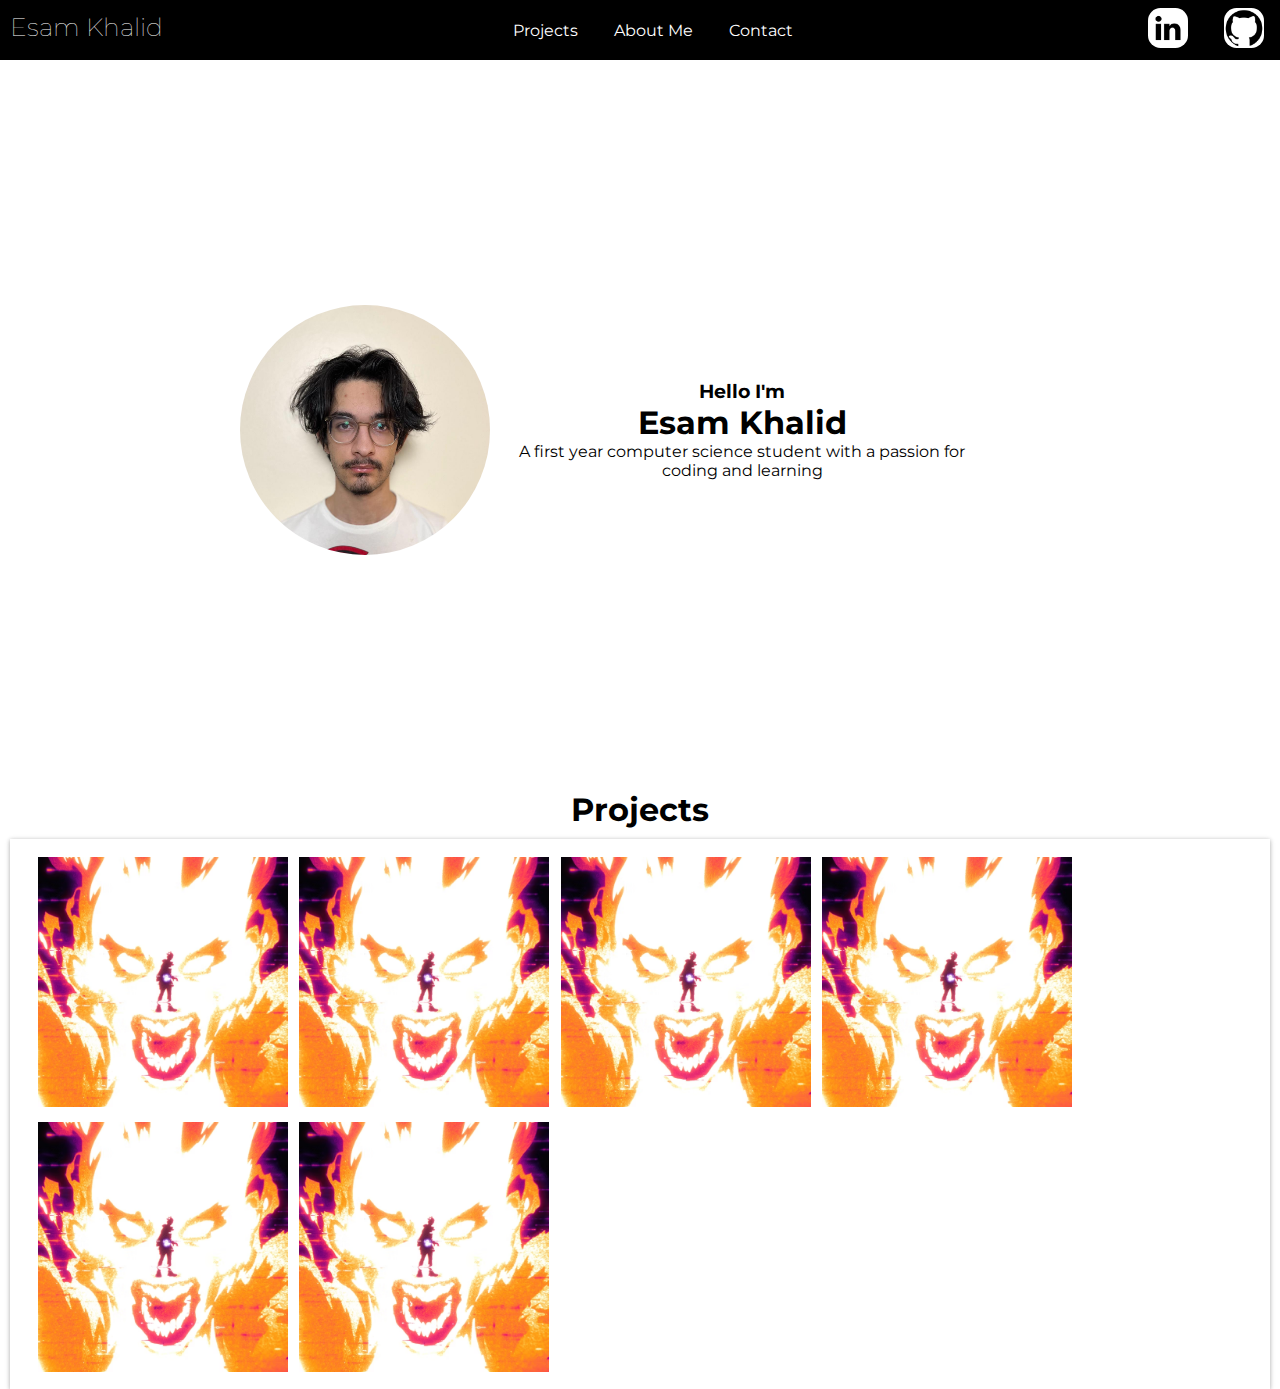
==== index.html @ 16d24e2e "partially formatted portfolio explanation test and setup image grid for portfolio" ====
<!DOCTYPE html>
<html>
    <head>
        <link rel="stylesheet" href = "mainPage.css"/>
        <link rel="stylesheet"   href="https://fonts.googleapis.com/css?family=Montserrat">
    </head>
    <body>
        <div class="main">
            <div class="navbar" id="navbar">
                <h1 id="text-logo"><a href="index.html">Esam Khalid</a></h1>
                <ul class="navBarText">
                    <li><a href="#project-section">Projects</a></li>
                    <li><a href="#">About Me</a></li>
                    <li><a href="#">Contact</a></li>
                </ul>
                <ul>
                    <li><img src="linkedinLogo.png"></li>
                    <li><a href="https://github.com/EsamKhalid" target="_blank"><img src="githubLogo.png"></a></li>
                </ul>
            </div>
            <div id="profile">
                <img src="pfp.jpeg" id="pfp">
                <div id="profile-text">
                    <h3>Hello I'm</h3>
                    <h1>Esam Khalid</h1>
                    <p>A first year computer science student with a passion for coding and learning</p>
                </div>
            </div>
            <div id="projects-title">
                <h1>Projects</h1>
            </div>
            <div class="section" id="project-section">
                <div class="row">
                    <div class="column">
                        <div class="project-static-image">
                            <a href="portfolio1.html"><img src="placeholder.avif"></a>
                                <div class="project-image-overlay-text"> 
                                    <h2>portolio 1</h2>
                                </div>
                        </div> 
                        <div class="project-static-image">
                            <img src="placeholder.avif">
                                <div class="project-image-overlay-text"> 
                                    <h2>test</h2>
                                </div>         
                        </div> 
                        <div class="project-static-image">
                            <img src="placeholder.avif">
                                <div class="project-image-overlay-text"> 
                                    <h2>test</h2>
                                </div>         
                        </div> 	
                        <div class="project-static-image">
                            <img src="placeholder.avif">
                                <div class="project-image-overlay-text"> 
                                    <h2>test</h2>
                                </div>         
                        </div> 	
                        <div class="project-static-image">
                            <img src="placeholder.avif">
                                <div class="project-image-overlay-text"> 
                                    <h2>test</h2>
                                </div>         
                        </div> 	
                        <div class="project-static-image">
                            <img src="placeholder.avif">
                                <div class="project-image-overlay-text"> 
                                    <h2>test</h2>
                                </div>         
                        </div> 			
                    </div>
                </div>
            </div>
        </div>
    </body>
    <script src="app.js"></script>
</html>
---- mainPage.css ----
*{
    margin: 0;
    padding: 0;
    font-family: montserrat;
    scroll-behavior: smooth;
}

.navbar .logo{
    width: 50px;
    cursor: pointer;
}

.main{
    background-position: center;
    background-size: cover;
    height: 100vh;
    position: relative;
}

.navbar{
    width: 100%;
    height: 35px;
    display: flex;
    margin: auto;
    padding: 12.5px 0;
    align-items: center;
    justify-content: space-between;
    background-color: #000;
    color: white;  
}

.navBarText a{
    color: white;
    text-decoration: none;
    text-decoration-color: white;
}

.navBarText a:hover{
    text-decoration: underline;
    text-underline-offset: 0.5rem;
}

ul li{
    list-style: none;
    display: inline-block;
    padding: 10px 16px;
}

.navbar img{
    width: 40px;
    background-color: white;
    border-radius: 12.5px;
}

#text-logo{
    margin: 10px;
    margin-top: -1px;
    align-self: center;
}

#text-logo a{
    font-size: 25px;
    font-weight: 100;
    color: white;
    text-decoration: none;
    text-decoration-color: white;

}

.section{
    display: flex;
    justify-content: center;
    gap: 5rem;
    height: 80vh;
    margin-top: 10px;
    margin-left: 10px;
    margin-right: 10px;
    margin-bottom: 100px;
    border-radius: 50px;
    box-shadow: 0 1px 6px rgba(0, 0, 0, 0.12), 0 1px 4px rgba(0, 0, 0, 0.24);
}

#profile{
    display: flex;
    justify-content: center;
    gap: 5rem;
    height: 80vh;
    margin-top: 10px;
    margin-left: 10px;
    margin-right: 10px;
    border-radius: 50px;
    /* box-shadow: 0 1px 6px rgba(0, 0, 0, 0.12), 0 1px 4px rgba(0, 0, 0, 0.24); */
}

.container-text{
    padding: 10px;
    align-self: center;
    text-align: center;
    box-shadow: 0 1px 6px rgba(0, 0, 0, 0.12), 0 1px 4px rgba(0, 0, 0, 0.24);
    border-radius: 10px;
}

#profile-text{
    padding: 10px;
    align-self: center;
    text-align: center;
}

#pfp{
    align-self: center;
    width: 250px;
    height: 250px;
    border-radius: 50%;
    margin: -5%;
}


#profile-text p{
    width: 50vh;
}

#projects-title{
    display: flex;
    justify-content: center;
}

#project-section{
    padding: 10px 0px 10px 10px;
    height: max-content;
    border-radius: 0;
}

.project-static-image{
    width: 250px;
    height: 250px;
    display: inline-flex;
    position: relative;
    text-align: center;
    color: white;
}

.project-static-image img{
    width: 250px;
    height: 250px;  
    background-color: white;
    -webkit-transition-property: all;
    transition-property: all;
    -webkit-transition-duration: 0.1s;
    transition-duration: 0.1s;
    -webkit-transition-timing-function: ease;
    transition-timing-function: ease;

}

.project-static-image img:hover{
    transform: scale(1.03);
    filter: brightness(30%);
}

.project-image-overlay-text{
    display: none;
    position: absolute;
    z-index: 9;
    top: 8px;
    left: 16px;
}


.project-static-image:hover .project-image-overlay-text{
    display: flex;
}

.filler-div{
    width: 250px;
    height: 250px;
}

.row{
    display: flex;
    flex-wrap: wrap;
    padding: 0 5px;
}

.column{
    flex: 50%;
    padding: 0 12.5px;
}

.column .project-static-image{
    margin: 7.5px 7.5px 7.5px 0px;
    vertical-align: middle;
    width: 250px;
    height: 250px;
}

#projtest{
    background-color: red;
    width: 250px;
    height: 250px;
}

#portfolio-title{
    display: flex;
    justify-content: center;
}
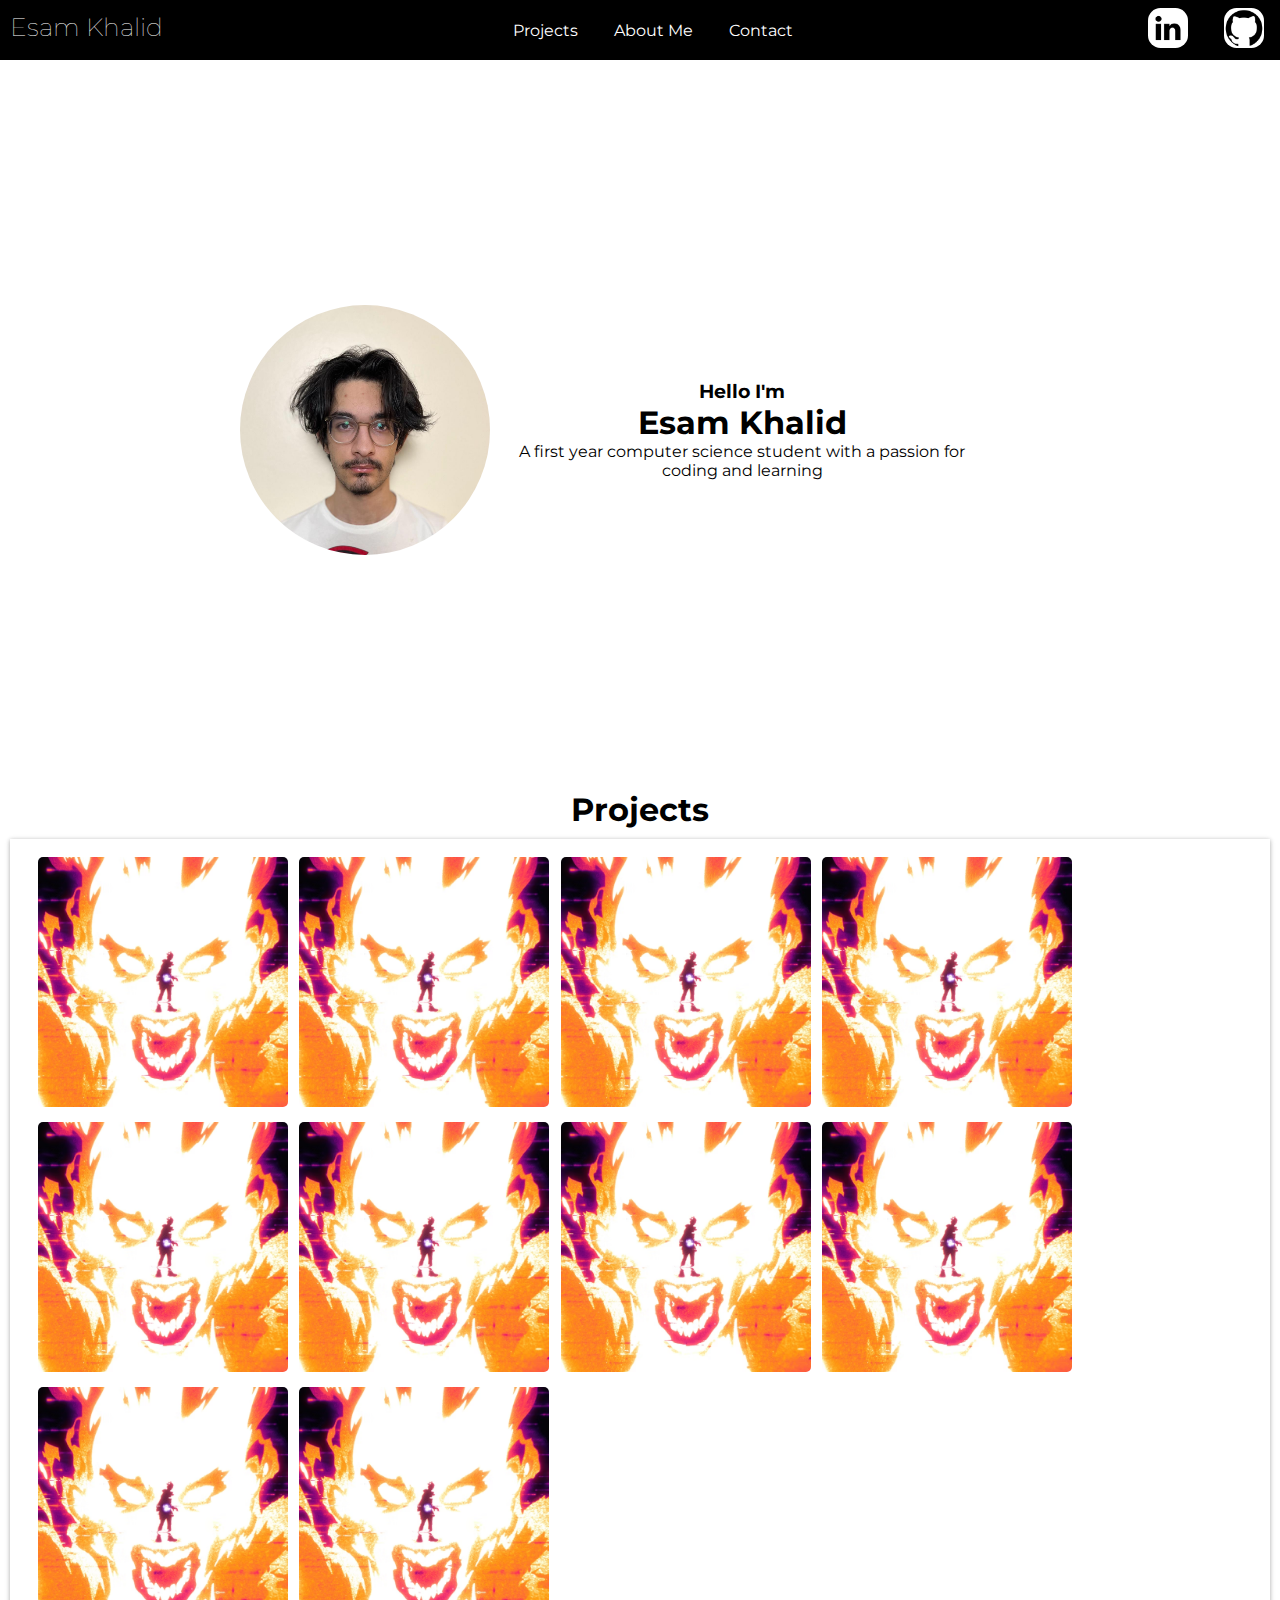
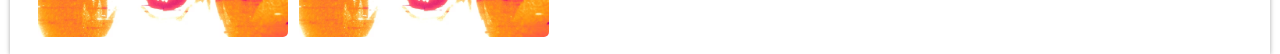
==== commit a1fddf0d: "almost finished with portfolio1" ====
--- a/index.html
+++ b/index.html
@@ -14,8 +14,9 @@
                     <li><a href="#">Contact</a></li>
                 </ul>
                 <ul>
-                    <li><img src="linkedinLogo.png"></li>
+                    <li><a href="https://www.linkedin.com/in/esam-khalid-49648728b/" target="_blank"><img src="linkedinLogo.png"></a></li>
                     <li><a href="https://github.com/EsamKhalid" target="_blank"><img src="githubLogo.png"></a></li>
+
                 </ul>
             </div>
             <div id="profile">
@@ -67,7 +68,31 @@
                                 <div class="project-image-overlay-text"> 
                                     <h2>test</h2>
                                 </div>         
-                        </div> 			
+                        </div> 
+                        <div class="project-static-image">
+                            <img src="placeholder.avif">
+                                <div class="project-image-overlay-text"> 
+                                    <h2>test</h2>
+                                </div>         
+                        </div> 		
+                        <div class="project-static-image">
+                            <img src="placeholder.avif">
+                                <div class="project-image-overlay-text"> 
+                                    <h2>test</h2>
+                                </div>         
+                        </div> 		
+                        <div class="project-static-image">
+                            <img src="placeholder.avif">
+                                <div class="project-image-overlay-text"> 
+                                    <h2>test</h2>
+                                </div>         
+                        </div>
+                        <div class="project-static-image">
+                            <img src="placeholder.avif">
+                                <div class="project-image-overlay-text"> 
+                                    <h2>test</h2>
+                                </div>         
+                        </div> 		 					
                     </div>
                 </div>
             </div>
--- a/mainPage.css
+++ b/mainPage.css
@@ -131,12 +131,13 @@
 }
 
 .project-static-image{
-    width: 250px;
-    height: 250px;
+    width: fit-content;
+    height: fit-content;
     display: inline-flex;
     position: relative;
     text-align: center;
     color: white;
+
 }
 
 .project-static-image img{
@@ -149,7 +150,7 @@
     transition-duration: 0.1s;
     -webkit-transition-timing-function: ease;
     transition-timing-function: ease;
-
+    border-radius: 5px;
 }
 
 .project-static-image img:hover{
@@ -204,15 +205,28 @@
     justify-content: center;
 }
 
-
-
-
-
-
-
-
-
-
-
-
-
+.section-borderless{
+    display: flex;
+    justify-content: center;
+    gap: 5rem;
+    height: 80vh;
+    margin-top: 10px;
+    margin-left: 10px;
+    margin-right: 10px;
+    margin-bottom: 100px;
+    border-radius: 50px;
+    box-shadow: 0 1px 6px rgba(0, 0, 0, 0.12), 0 1px 4px rgba(0, 0, 0, 0.24);
+}
+
+
+
+
+
+
+
+
+
+
+
+
+
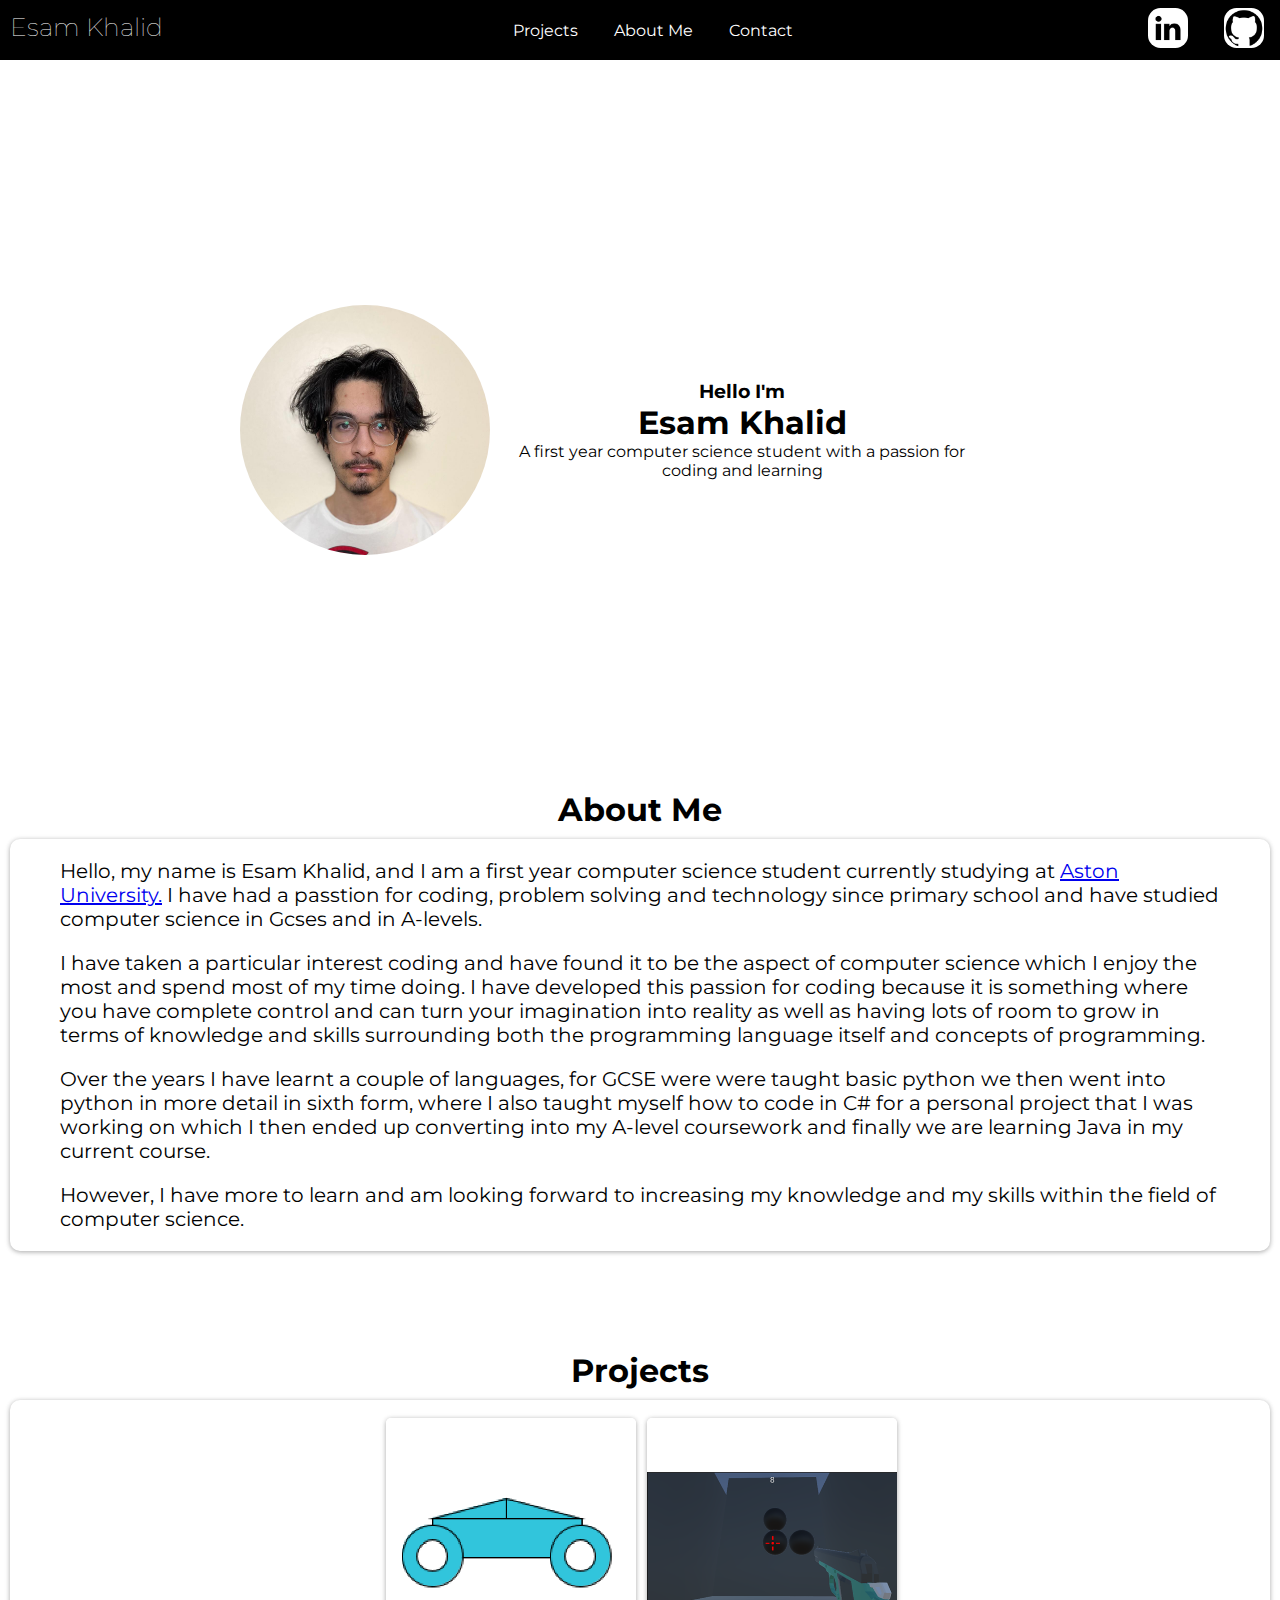
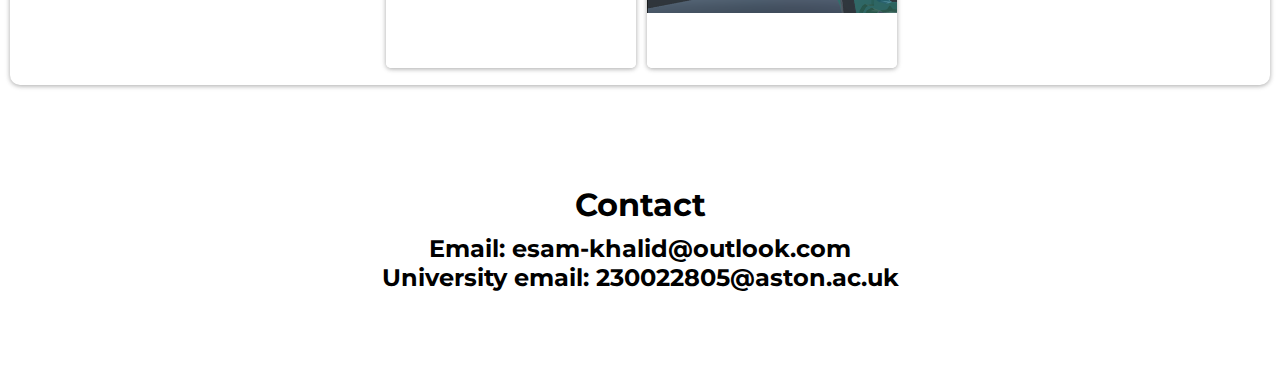
==== commit eb36841d: "Finished project page template + contact + about me" ====
--- a/index.html
+++ b/index.html
@@ -9,9 +9,9 @@
             <div class="navbar" id="navbar">
                 <h1 id="text-logo"><a href="index.html">Esam Khalid</a></h1>
                 <ul class="navBarText">
-                    <li><a href="#project-section">Projects</a></li>
-                    <li><a href="#">About Me</a></li>
-                    <li><a href="#">Contact</a></li>
+                    <li><a href="#project-section-title">Projects</a></li>
+                    <li><a href="#about-section-title">About Me</a></li>
+                    <li><a href="#contact-section-title">Contact</a></li>
                 </ul>
                 <ul>
                     <li><a href="https://www.linkedin.com/in/esam-khalid-49648728b/" target="_blank"><img src="linkedinLogo.png"></a></li>
@@ -27,74 +27,69 @@
                     <p>A first year computer science student with a passion for coding and learning</p>
                 </div>
             </div>
-            <div id="projects-title">
+
+
+            <div class="section-title" id="about-section-title">
+                <h1>About Me</h1>
+            </div>
+            <div class="section-stack" id="about-section">
+                <p>Hello, my name is Esam Khalid, and I am a first year computer science student currently
+                    studying at <a href="https://www.aston.ac.uk/study/courses/computer-science-bsc" target="_blank">Aston University.</a>
+                    I have had a passtion for coding, problem solving and technology since primary school and have studied computer science 
+                    in Gcses and in A-levels. 
+                </p>
+                    
+                <p>
+                    I have taken a particular interest coding and have found it to be the aspect of computer science which I enjoy the most
+                    and spend most of my time doing. I have developed this passion for coding because it is something where you have complete
+                    control and can turn your imagination into reality as well as having lots of room to grow in terms of knowledge and skills
+                    surrounding both the programming language itself and concepts of programming.
+         
+                </p>
+
+                <p>
+                    Over the years I have learnt a couple of languages, for GCSE were were taught basic python
+                    we then went into python in more detail in sixth form, where I also taught myself how to code in C# for a personal project that
+                    I was working on which I then ended up converting into my A-level coursework and finally we are learning Java in my current course.
+                </p>
+
+                <p>
+                    However, I have more to learn and am looking forward to increasing my knowledge and my skills within the field of computer science.
+                </p>
+            </div>
+
+
+            <div class="section-title" id="project-section-title">
                 <h1>Projects</h1>
             </div>
             <div class="section" id="project-section">
                 <div class="row">
                     <div class="column">
                         <div class="project-static-image">
-                            <a href="portfolio1.html"><img src="placeholder.avif"></a>
+                            <a href="portfolio1.html"><img src="portfolio1-cover-img.png" id="portfolio-image"></a>
                                 <div class="project-image-overlay-text"> 
                                     <h2>portolio 1</h2>
                                 </div>
                         </div> 
+                        
+
                         <div class="project-static-image">
-                            <img src="placeholder.avif">
-                                <div class="project-image-overlay-text"> 
-                                    <h2>test</h2>
-                                </div>         
-                        </div> 
-                        <div class="project-static-image">
-                            <img src="placeholder.avif">
-                                <div class="project-image-overlay-text"> 
-                                    <h2>test</h2>
-                                </div>         
-                        </div> 	
-                        <div class="project-static-image">
-                            <img src="placeholder.avif">
-                                <div class="project-image-overlay-text"> 
-                                    <h2>test</h2>
-                                </div>         
-                        </div> 	
-                        <div class="project-static-image">
-                            <img src="placeholder.avif">
-                                <div class="project-image-overlay-text"> 
-                                    <h2>test</h2>
-                                </div>         
-                        </div> 	
-                        <div class="project-static-image">
-                            <img src="placeholder.avif">
-                                <div class="project-image-overlay-text"> 
-                                    <h2>test</h2>
-                                </div>         
-                        </div> 
-                        <div class="project-static-image">
-                            <img src="placeholder.avif">
-                                <div class="project-image-overlay-text"> 
-                                    <h2>test</h2>
-                                </div>         
-                        </div> 		
-                        <div class="project-static-image">
-                            <img src="placeholder.avif">
-                                <div class="project-image-overlay-text"> 
-                                    <h2>test</h2>
-                                </div>         
-                        </div> 		
-                        <div class="project-static-image">
-                            <img src="placeholder.avif">
-                                <div class="project-image-overlay-text"> 
-                                    <h2>test</h2>
-                                </div>         
+                            <a href="coursework.html"><img src="alevelproj.png" id="portfolio-image"></a>
+                            <div class="project-image-overlay-text">
+                                <h2>A-level coursework</h2>
+                            </div>
                         </div>
-                        <div class="project-static-image">
-                            <img src="placeholder.avif">
-                                <div class="project-image-overlay-text"> 
-                                    <h2>test</h2>
-                                </div>         
-                        </div> 		 					
+                        				
                     </div>
                 </div>
+            </div>
+
+            <div class="section-title" id="contact-section-title">
+                <h1>Contact</h1>
+            </div>
+            <div class="section-borderless-stack" id="contact-section">
+                <h2>Email: esam-khalid@outlook.com</h2>
+                <h2>University email: 230022805@aston.ac.uk</h2>
             </div>
         </div>
     </body>
--- a/mainPage.css
+++ b/mainPage.css
@@ -13,7 +13,7 @@
 .main{
     background-position: center;
     background-size: cover;
-    height: 100vh;
+    height: fit-content;
     position: relative;
 }
 
@@ -119,7 +119,7 @@
     width: 50vh;
 }
 
-#projects-title{
+.section-title{
     display: flex;
     justify-content: center;
 }
@@ -127,7 +127,7 @@
 #project-section{
     padding: 10px 0px 10px 10px;
     height: max-content;
-    border-radius: 0;
+    border-radius: 10px;
 }
 
 .project-static-image{
@@ -137,7 +137,8 @@
     position: relative;
     text-align: center;
     color: white;
-
+    box-shadow: 0 1px 6px rgba(0, 0, 0, 0.12), 0 1px 4px rgba(0, 0, 0, 0.24);
+    border-radius: 5px;
 }
 
 .project-static-image img{
@@ -166,9 +167,22 @@
     left: 16px;
 }
 
+.project-name-text{
+    position: absolute;
+    color: black;
+    top: 50%;
+    left: 50%;
+    transform: translate(-50%, -50%);
+    text-wrap: nowrap;
+}
 
 .project-static-image:hover .project-image-overlay-text{
     display: flex;
+}
+
+#portfolio-image{
+    align-self: center;
+    object-fit: contain;
 }
 
 .filler-div{
@@ -214,19 +228,64 @@
     margin-left: 10px;
     margin-right: 10px;
     margin-bottom: 100px;
-    border-radius: 50px;
-    box-shadow: 0 1px 6px rgba(0, 0, 0, 0.12), 0 1px 4px rgba(0, 0, 0, 0.24);
-}
-
-
-
-
-
-
-
-
-
-
-
-
-
+    border-radius: 10px;
+    box-shadow: 0 1px 6px rgba(0, 0, 0, 0.12), 0 1px 4px rgba(0, 0, 0, 0.24);
+}
+
+.section-borderless-stack{
+    display: block;
+    justify-content: center;
+    gap: 5rem;
+    height: 80vh;
+    margin-top: 10px;
+    margin-left: 10px;
+    margin-right: 10px;
+    margin-bottom: 100px;
+    border-radius: 10px;
+    text-align: center;
+}
+
+.section-stack{
+    display: block;
+    justify-content: center;
+    gap: 5rem;
+    height: 80vh;
+    margin-top: 10px;
+    margin-left: 10px;
+    margin-right: 10px;
+    margin-bottom: 100px;
+    border-radius: 10px;
+    text-align: center;
+    box-shadow: 0 1px 6px rgba(0, 0, 0, 0.12), 0 1px 4px rgba(0, 0, 0, 0.24);
+}
+
+#about-section{
+    height: fit-content;
+    padding-bottom: 20px;
+}
+
+#about-section p{
+    padding-top: 20px;
+    font-size: 20px;
+    margin-left: 50px;
+    margin-right: 50px;
+    text-align: left;
+}
+
+#contact-section{
+    text-align: center;
+    height: fit-content;
+}
+
+
+
+
+
+
+
+
+
+
+
+
+
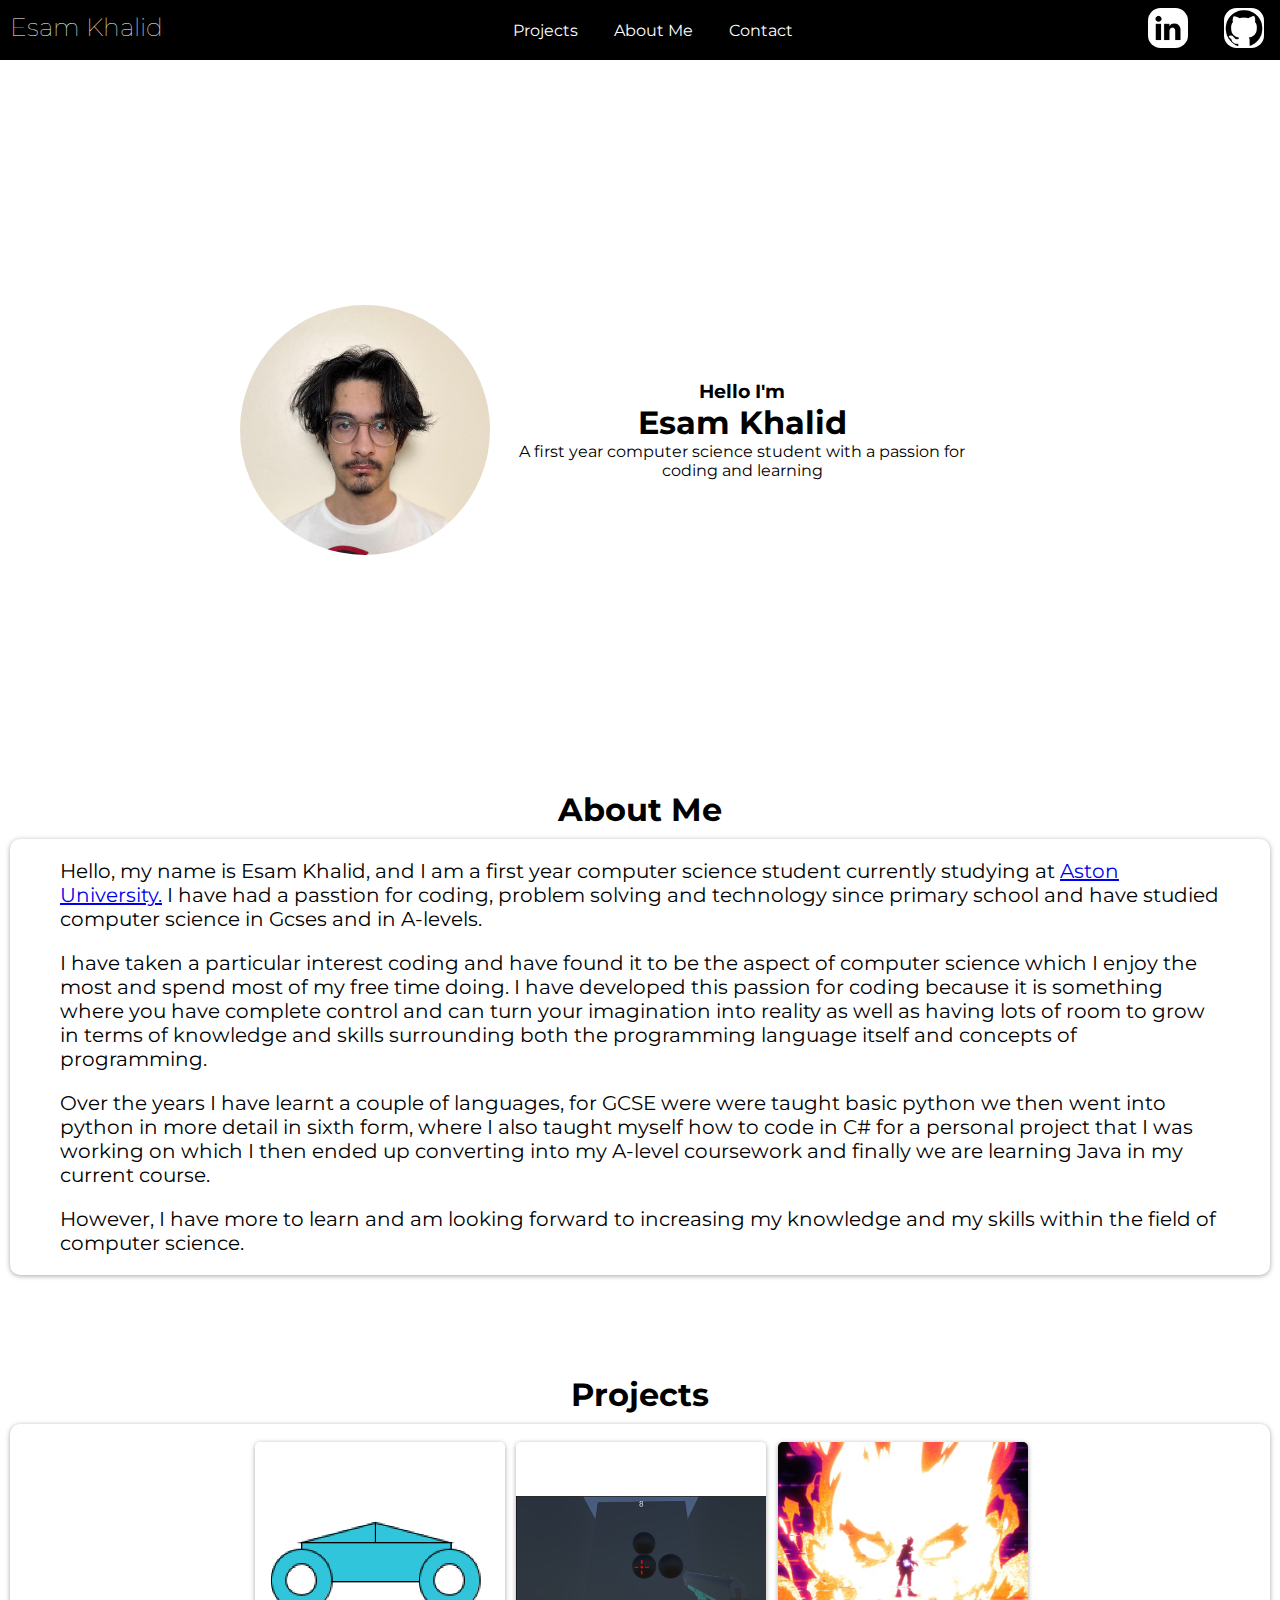
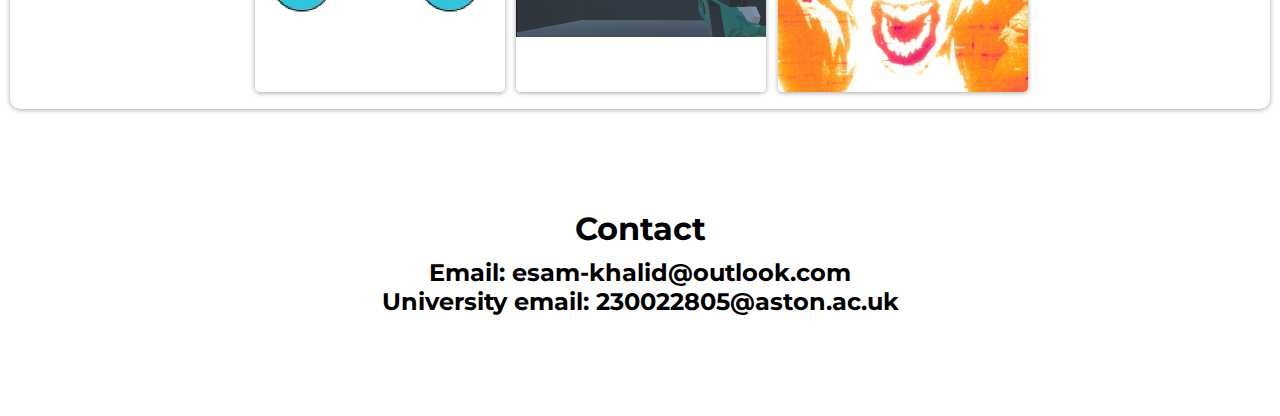
==== commit a58778d6: "idk tbh" ====
--- a/index.html
+++ b/index.html
@@ -41,7 +41,7 @@
                     
                 <p>
                     I have taken a particular interest coding and have found it to be the aspect of computer science which I enjoy the most
-                    and spend most of my time doing. I have developed this passion for coding because it is something where you have complete
+                    and spend most of my free time doing. I have developed this passion for coding because it is something where you have complete
                     control and can turn your imagination into reality as well as having lots of room to grow in terms of knowledge and skills
                     surrounding both the programming language itself and concepts of programming.
          
@@ -72,13 +72,22 @@
                                 </div>
                         </div> 
                         
-
                         <div class="project-static-image">
                             <a href="coursework.html"><img src="alevelproj.png" id="portfolio-image"></a>
                             <div class="project-image-overlay-text">
                                 <h2>A-level coursework</h2>
                             </div>
                         </div>
+
+                        <div class="project-static-image">
+                            <a href="portfolio2.html"><img src="placeholder.avif" id="portfolio-image"></a>
+                            <div class="project-image-overlay-text">
+                                <h2>Portfolio 2</h2>
+                            </div>
+                        </div>
+
+
+
                         				
                     </div>
                 </div>
--- a/mainPage.css
+++ b/mainPage.css
@@ -199,6 +199,7 @@
 .column{
     flex: 50%;
     padding: 0 12.5px;
+    width: fit-content;
 }
 
 .column .project-static-image{
@@ -229,7 +230,7 @@
     margin-right: 10px;
     margin-bottom: 100px;
     border-radius: 10px;
-    box-shadow: 0 1px 6px rgba(0, 0, 0, 0.12), 0 1px 4px rgba(0, 0, 0, 0.24);
+box-shadow: 0 1px 6px rgba(0, 0, 0, 0.12), 0 1px 4px rgba(0, 0, 0, 0.24);
 }
 
 .section-borderless-stack{
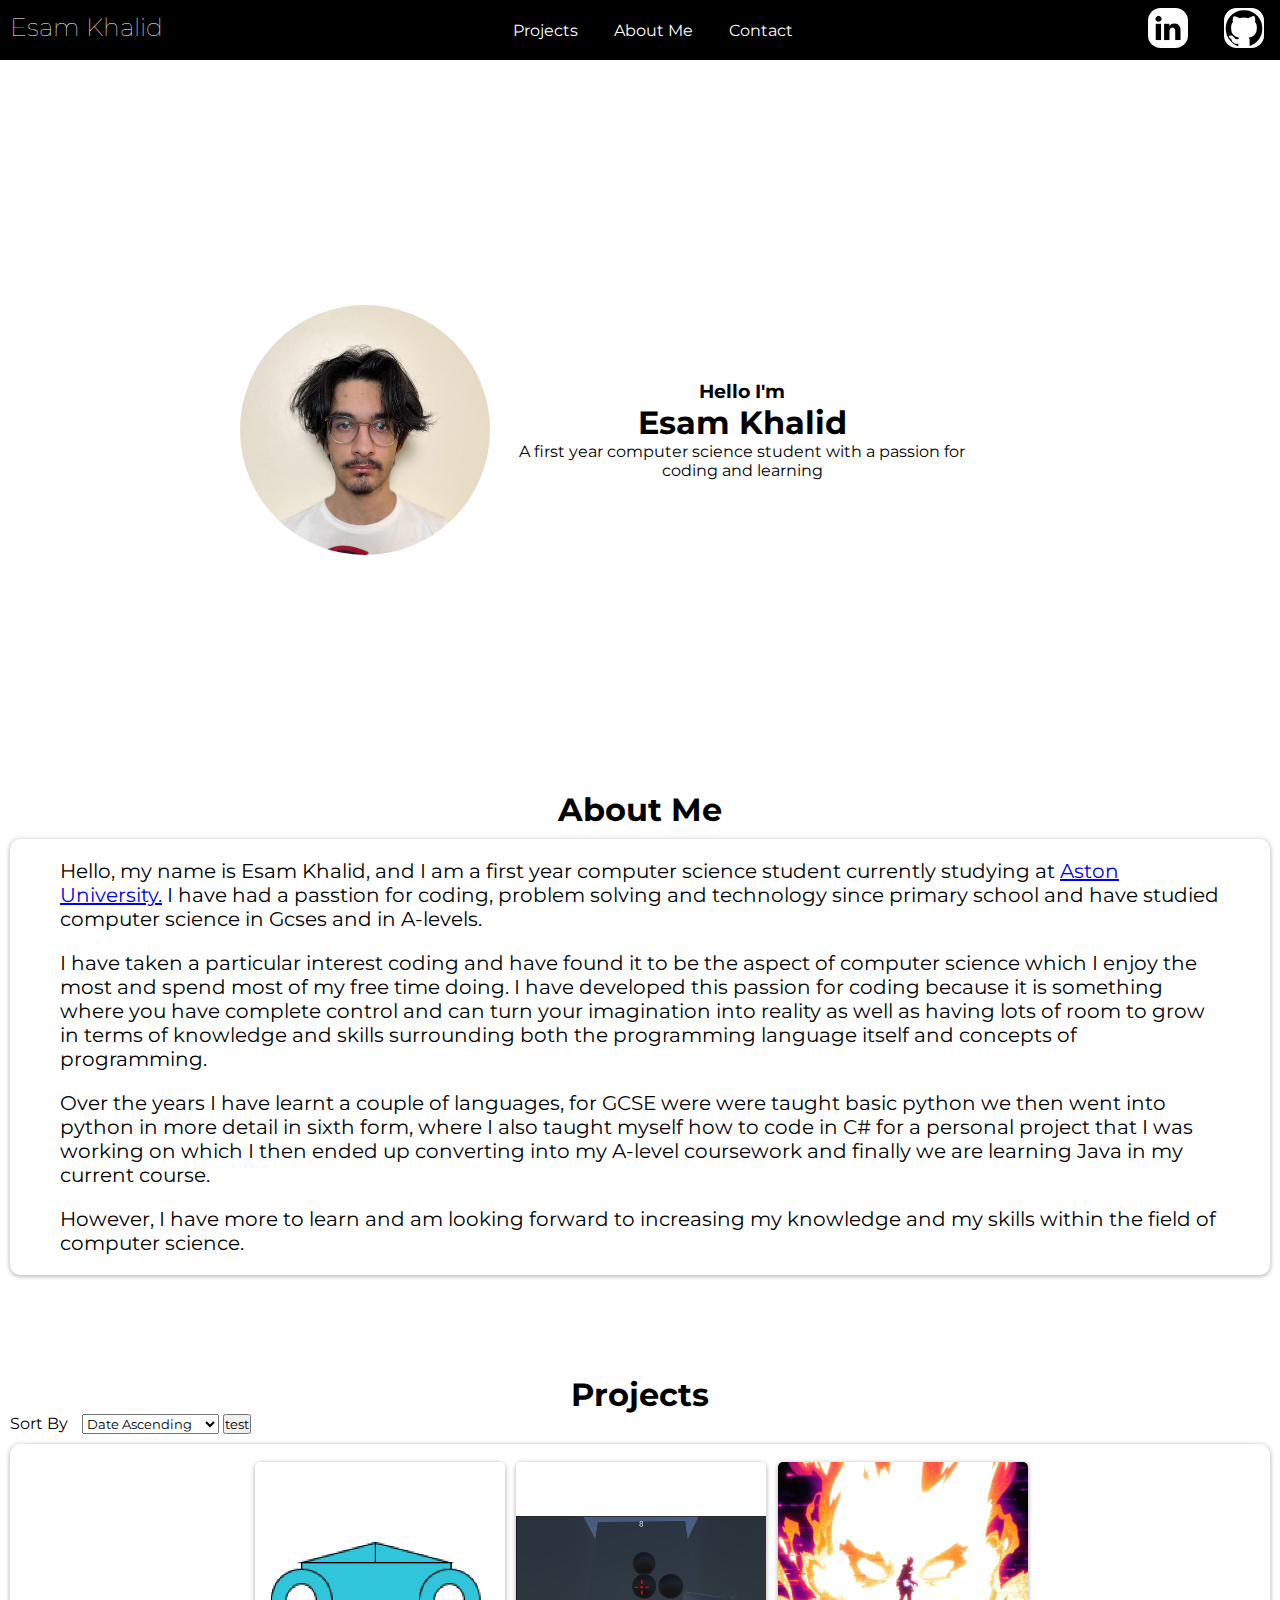
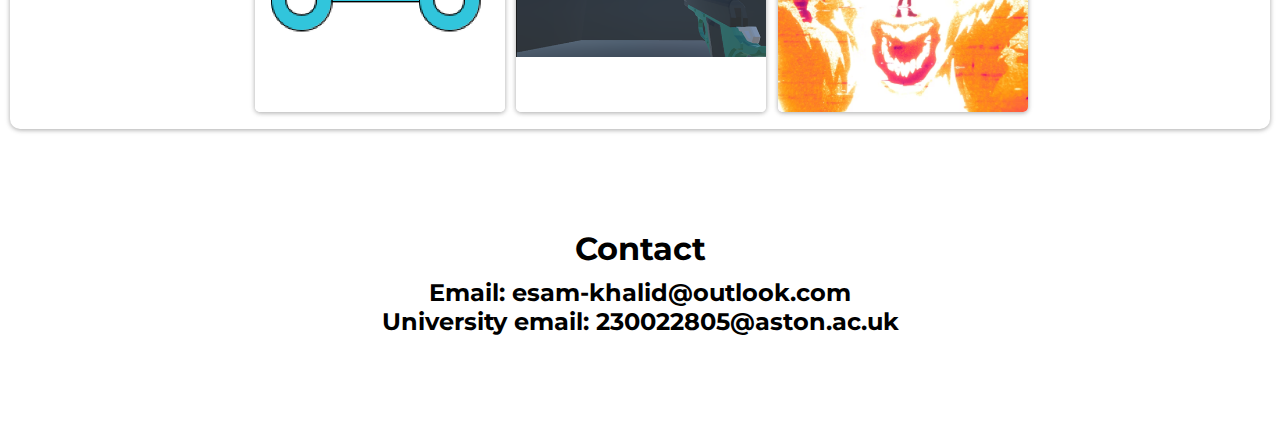
==== commit c51bb8ea: "stareted js" ====
--- a/index.html
+++ b/index.html
@@ -3,6 +3,7 @@
     <head>
         <link rel="stylesheet" href = "mainPage.css"/>
         <link rel="stylesheet"   href="https://fonts.googleapis.com/css?family=Montserrat">
+        <script src="app.js"></script>
     </head>
     <body>
         <div class="main">
@@ -58,10 +59,19 @@
                 </p>
             </div>
 
+        
+            <div class="section-title" id="project-section-title">
+                <h1 id="test">Projects</h1>
+            </div>
 
-            <div class="section-title" id="project-section-title">
-                <h1>Projects</h1>
-            </div>
+            <label id="sort-by" for="sort">Sort By</label>
+            <select id="sort-projects" onchange="test()">
+                <option value="Date-Ascending">Date Ascending</option>
+                <option value="Date-Descending">Date Descending</option>
+            </select>
+
+            <button onclick="test()">test</button>
+
             <div class="section" id="project-section">
                 <div class="row">
                     <div class="column">
@@ -85,10 +95,6 @@
                                 <h2>Portfolio 2</h2>
                             </div>
                         </div>
-
-
-
-                        				
                     </div>
                 </div>
             </div>
--- a/mainPage.css
+++ b/mainPage.css
@@ -278,15 +278,19 @@
     height: fit-content;
 }
 
-
-
-
-
-
-
-
-
-
-
-
-
+#sort-by{
+    padding: 10px;
+}
+
+
+
+
+
+
+
+
+
+
+
+
+
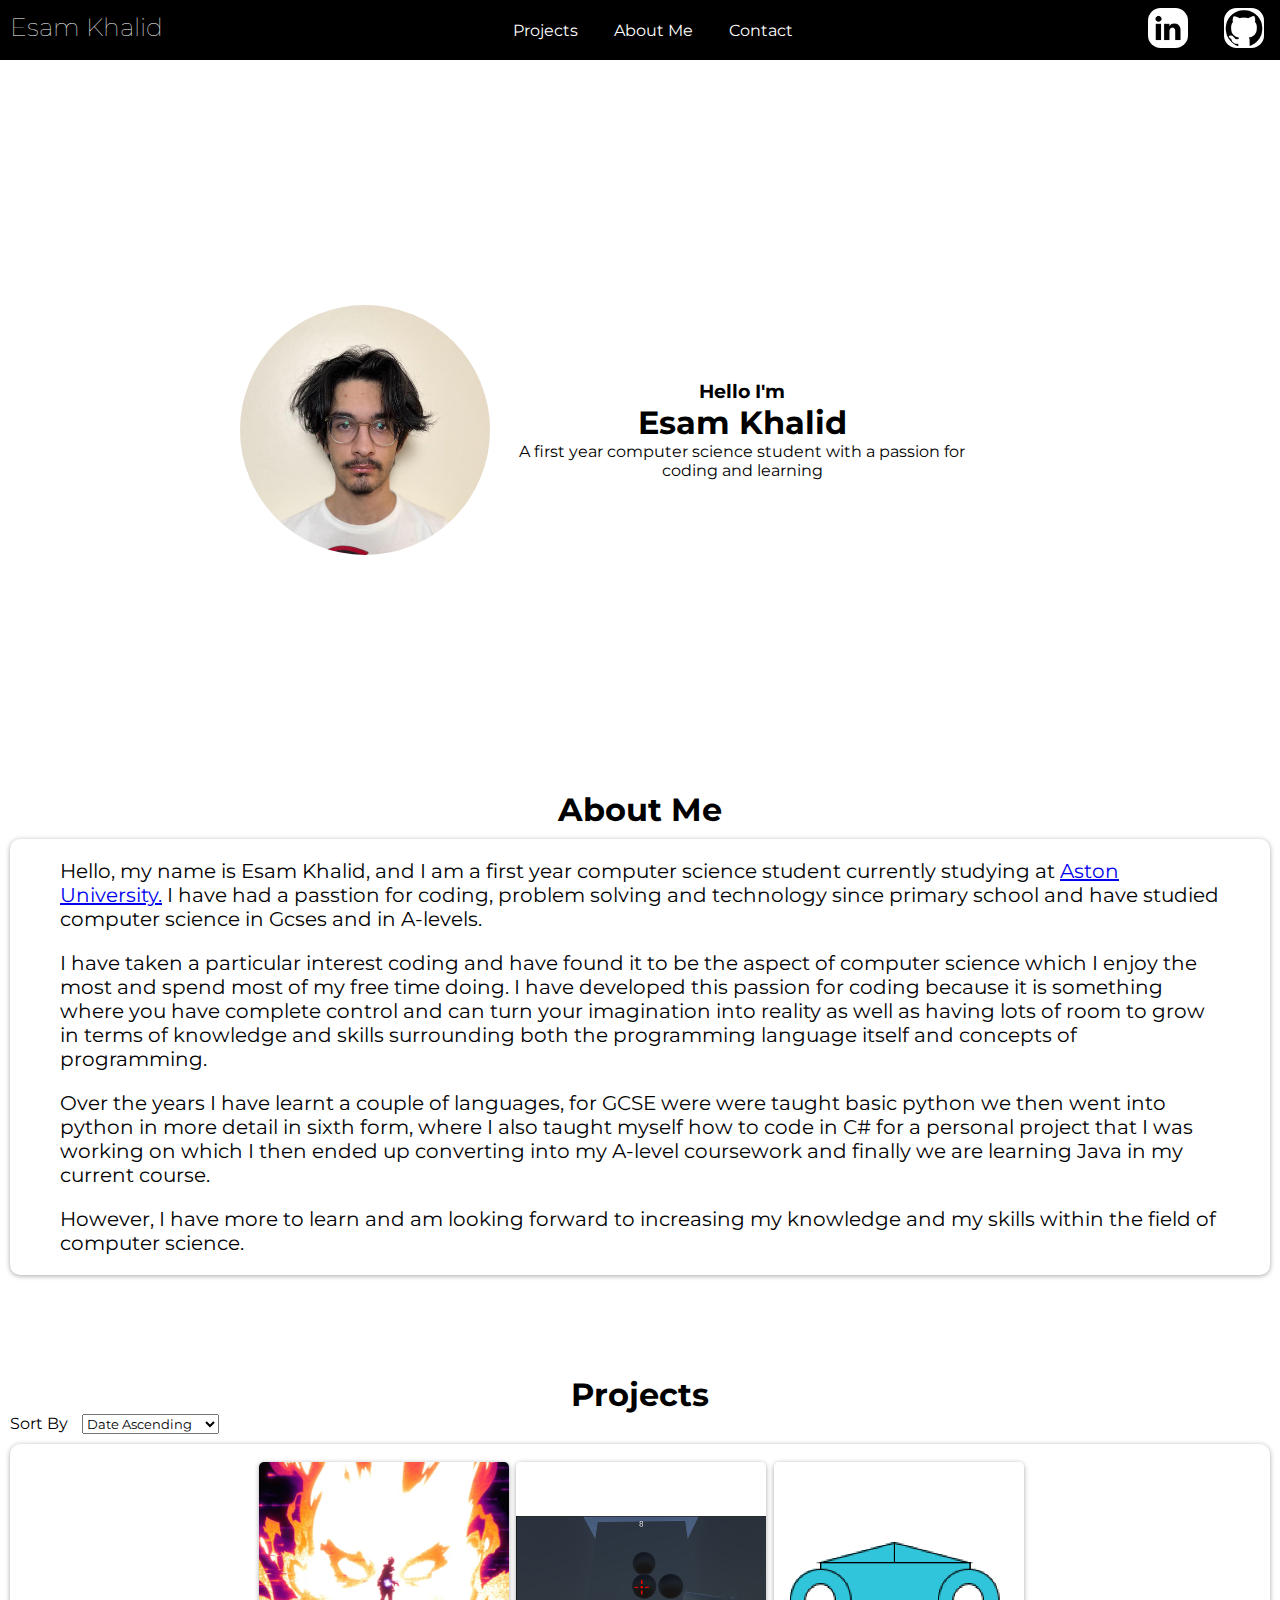
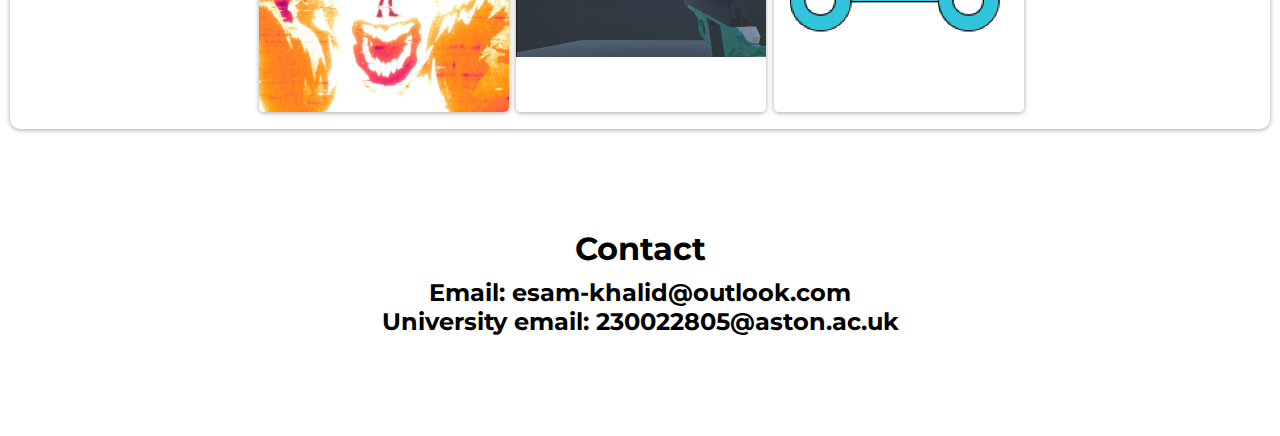
==== commit aa5be82e: "sorting implemented" ====
--- a/index.html
+++ b/index.html
@@ -5,7 +5,7 @@
         <link rel="stylesheet"   href="https://fonts.googleapis.com/css?family=Montserrat">
         <script src="app.js"></script>
     </head>
-    <body>
+    <body onload="sortElements()">
         <div class="main">
             <div class="navbar" id="navbar">
                 <h1 id="text-logo"><a href="index.html">Esam Khalid</a></h1>
@@ -64,32 +64,30 @@
                 <h1 id="test">Projects</h1>
             </div>
 
-            <label id="sort-by" for="sort">Sort By</label>
-            <select id="sort-projects" onchange="test()">
+            <label id="sort-by" for="sort-projects">Sort By</label>
+            <select id="sort-projects" onchange="sortElements()">
                 <option value="Date-Ascending">Date Ascending</option>
                 <option value="Date-Descending">Date Descending</option>
             </select>
 
-            <button onclick="test()">test</button>
-
             <div class="section" id="project-section">
                 <div class="row">
-                    <div class="column">
-                        <div class="project-static-image">
+                    <div class="column" id="column">
+                        <div class="project-static-image sortable"  data-date="2024-02-12">
                             <a href="portfolio1.html"><img src="portfolio1-cover-img.png" id="portfolio-image"></a>
                                 <div class="project-image-overlay-text"> 
                                     <h2>portolio 1</h2>
                                 </div>
                         </div> 
                         
-                        <div class="project-static-image">
+                        <div class="project-static-image sortable" data-date="2023-11-23">
                             <a href="coursework.html"><img src="alevelproj.png" id="portfolio-image"></a>
                             <div class="project-image-overlay-text">
                                 <h2>A-level coursework</h2>
                             </div>
                         </div>
 
-                        <div class="project-static-image">
+                        <div class="project-static-image sortable"  data-date="2023-11-10">
                             <a href="portfolio2.html"><img src="placeholder.avif" id="portfolio-image"></a>
                             <div class="project-image-overlay-text">
                                 <h2>Portfolio 2</h2>
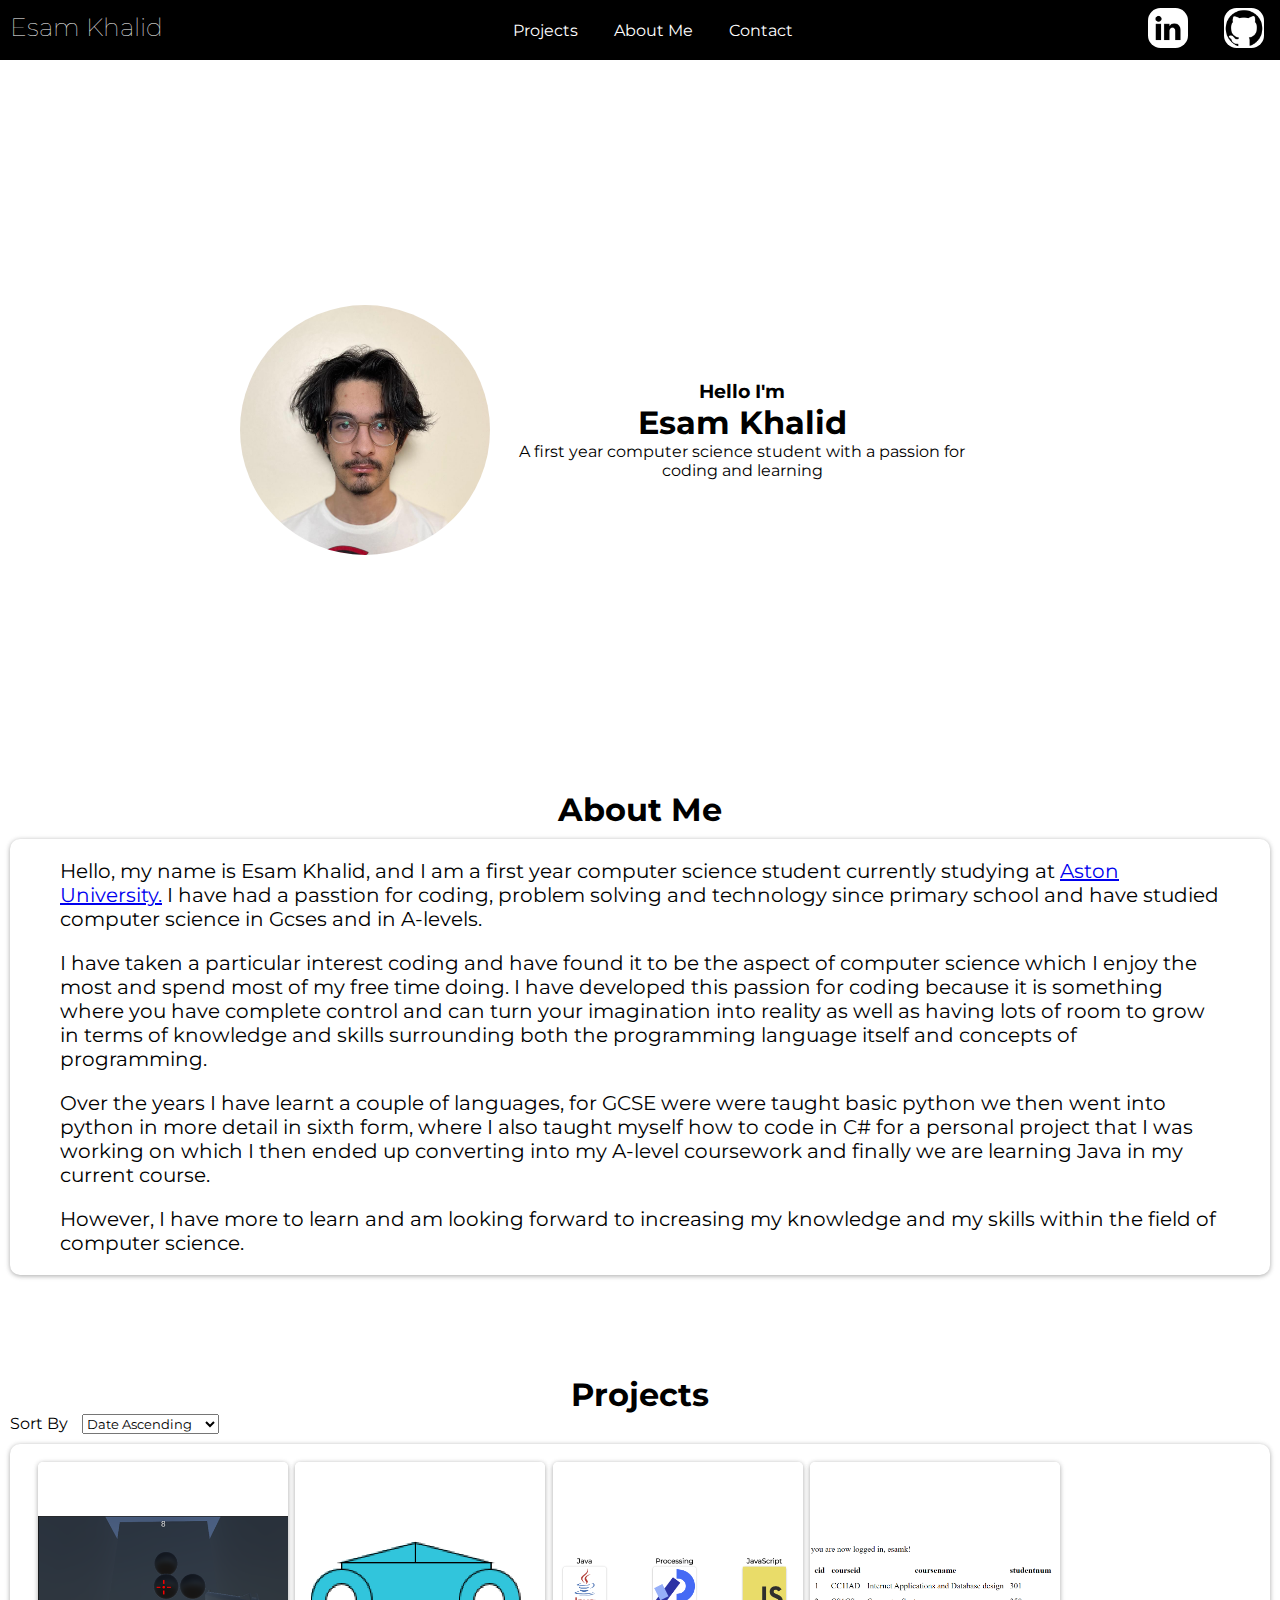
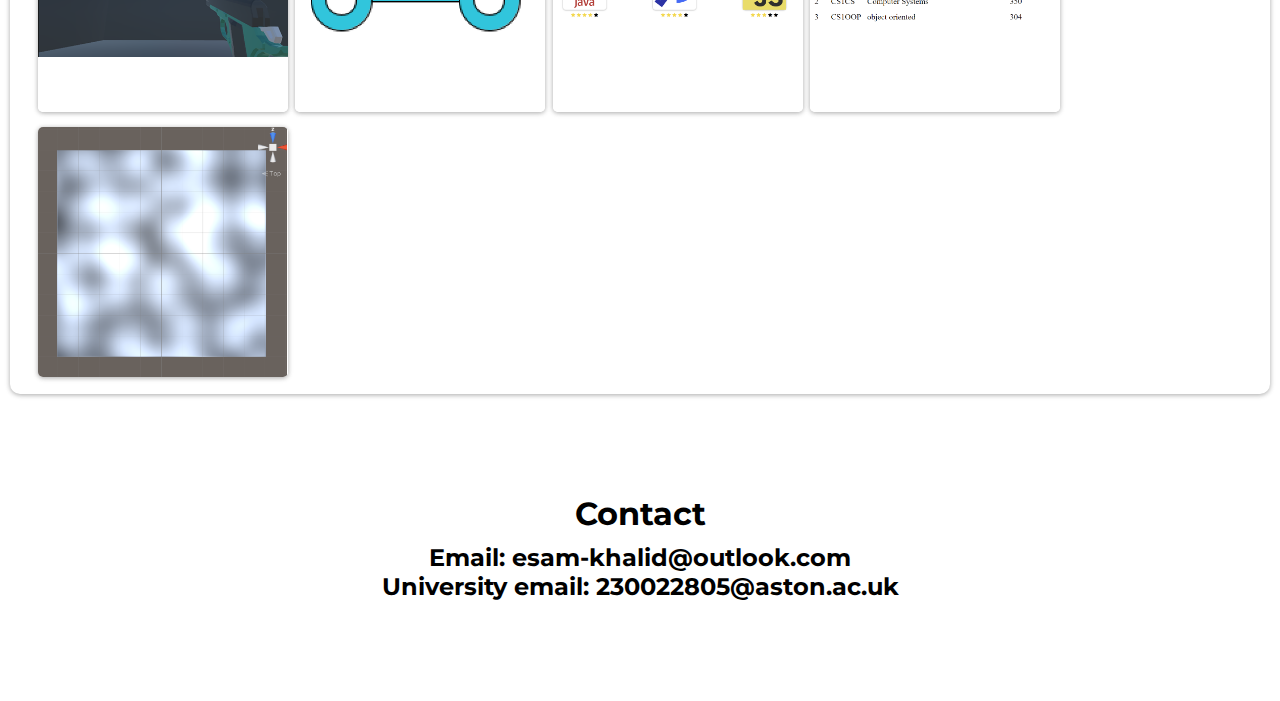
==== commit 538c9352: "added more projects" ====
--- a/index.html
+++ b/index.html
@@ -39,7 +39,7 @@
                     I have had a passtion for coding, problem solving and technology since primary school and have studied computer science 
                     in Gcses and in A-levels. 
                 </p>
-                    
+                
                 <p>
                     I have taken a particular interest coding and have found it to be the aspect of computer science which I enjoy the most
                     and spend most of my free time doing. I have developed this passion for coding because it is something where you have complete
@@ -75,24 +75,42 @@
                     <div class="column" id="column">
                         <div class="project-static-image sortable"  data-date="2024-02-12">
                             <a href="portfolio1.html"><img src="portfolio1-cover-img.png" id="portfolio-image"></a>
-                                <div class="project-image-overlay-text"> 
-                                    <h2>portolio 1</h2>
-                                </div>
+                            <div class="project-image-overlay-text"> 
+                                <h2>portolio 1</h2>
+                                <h2 id="project-date">12-02-2024</h2>
+                            </div>
                         </div> 
                         
                         <div class="project-static-image sortable" data-date="2023-11-23">
                             <a href="coursework.html"><img src="alevelproj.png" id="portfolio-image"></a>
                             <div class="project-image-overlay-text">
                                 <h2>A-level coursework</h2>
+                                <h2 id="project-date">23-11-2023</h2>
                             </div>
                         </div>
 
-                        <div class="project-static-image sortable"  data-date="2023-11-10">
-                            <a href="portfolio2.html"><img src="placeholder.avif" id="portfolio-image"></a>
+                        <div class="project-static-image sortable"  data-date="2024-02-21">
+                            <a href="iad-portfolio-1.html"><img src="IAD1-pic.png" id="portfolio-image"></a>
                             <div class="project-image-overlay-text">
-                                <h2>Portfolio 2</h2>
+                                <h2>IAD Portfolio 1</h2>
+                                <h2 id="project-date">21-02-2024</h2>
                             </div>
                         </div>
+                        <div class="project-static-image sortable"  data-date="2024-03-23">
+                            <a href="perlinnoise.html"><img src="perlinpic.png" id="portfolio-image"></a>
+                            <div class="project-image-overlay-text">
+                                <h2>Unity Perlin Noise Generator</h2>
+                                <h2 id="project-date">23-03-2024</h2>
+                            </div>
+                        </div>
+                        <div class="project-static-image sortable"  data-date="2024-03-11">
+                            <a href="iadlab8.html"><img src="iadlab9pic.png" id="portfolio-image"></a>
+                            <div class="project-image-overlay-text"> 
+                                <h2>IAD Lab 8</h2>
+                                <h2 id="project-date">11-03-2024</h2>
+                            </div>
+                        </div> 
+                        
                     </div>
                 </div>
             </div>
--- a/mainPage.css
+++ b/mainPage.css
@@ -165,6 +165,17 @@
     z-index: 9;
     top: 8px;
     left: 16px;
+    user-select: none;
+}
+
+
+
+#project-date{
+    display: inline-block;  
+    position: absolute;
+    top: 200px;
+    left: 45px;
+    text-wrap: nowrap;
 }
 
 .project-name-text{
